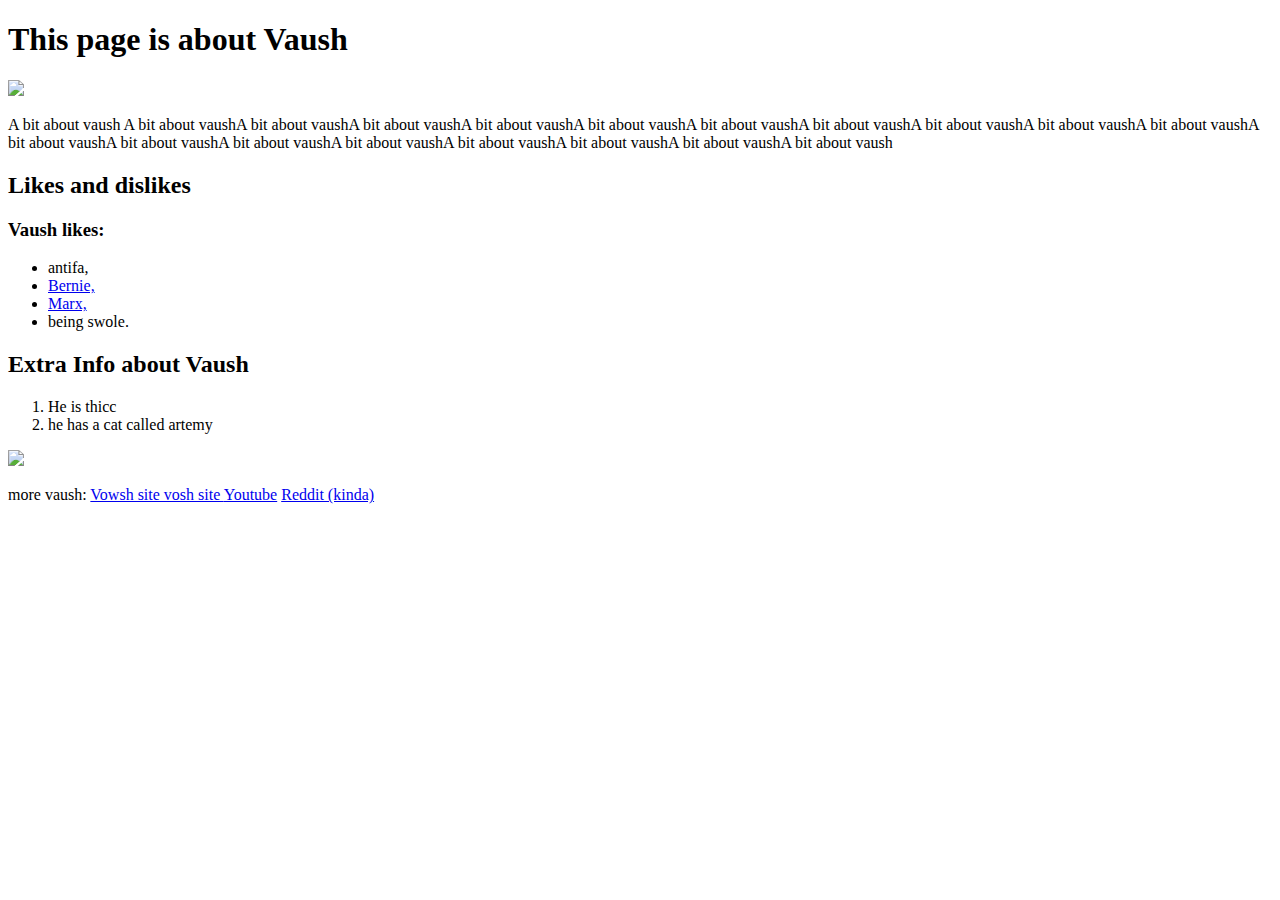
==== index.html @ 9081c3d3 "Outlined the index.html for the vaush site." ====
<!DOCTYPE html>
<html>
    <head>
    <title>Vaush</title>
<!--        this is how you add a favicon(tab icon)-->
        <link rel="icon" href="https://vignette.wikia.nocookie.net/youtube/images/3/3d/Vaush.jpeg/revision/latest?cb=20191110191040">
    </head>
<body>
    
    <!--header element-->
    <header>
        
         <h1> This page is about Vaush
        </h1>
    <img src="https://preview.redd.it/fltq1x07rme41.png?width=960&crop=smart&auto=webp&s=5d447a83e7587907fd7a65f2a8ca4eb12e86b19f"
         width=300>
       <p>
           A bit about vaush A bit about vaushA bit about vaushA bit about vaushA bit about vaushA bit about vaushA bit about vaushA bit about vaushA bit about vaushA bit about vaushA bit about vaushA bit about vaushA bit about vaushA bit about vaushA bit about vaushA bit about vaushA bit about vaushA bit about vaushA bit about vaush
        </p>
    </header>
    
<!--    main element-->
    <main>
    <h2>
        Likes and dislikes 
        
        </h2>
        <h3>Vaush likes:</h3>
        
        <ul>
        <li>antifa,</li>  
            <li><a href="https://en.wikipedia.org/wiki/Bernie_Sanders" target=_blank>Bernie,</a></li>
            <li><a href="https://en.wikipedia.org/wiki/Karl_Marx" target=_blank>Marx,</a></li>
            <li>being swole.</li>
        </ul>
        
        <h2>
        Extra Info about Vaush
        </h2>
    
        <ol>
        <li>He is thicc</li>
            <li>he has a cat called artemy</li>
        </ol>
  
        
        <img src="https://preview.redd.it/am48ckmk64q51.jpg?width=640&crop=smart&auto=webp&s=c0634eea83ee23bde29a715a3e442705297c0530"
             height=400>
        
        
    
    </main>
<!--    footer element-->
    <footer>
        <p>more vaush: 
            <a href="https://www.vaush.gg" target=_blank title="enter the pit">Vowsh site vosh site </a>
        
    <a href="https://www.youtube.com/channel/UC1E-JS8L0j1Ei70D9VEFrPQ" target=_blank title="praxis time">Youtube</a>
        
    <a href="https://www.reddit.com/r/VaushV/" target=_blank title="try not to get banned">Reddit (kinda) </a>
        </p>
    
        
    </footer>
    
    
</body>
</html>
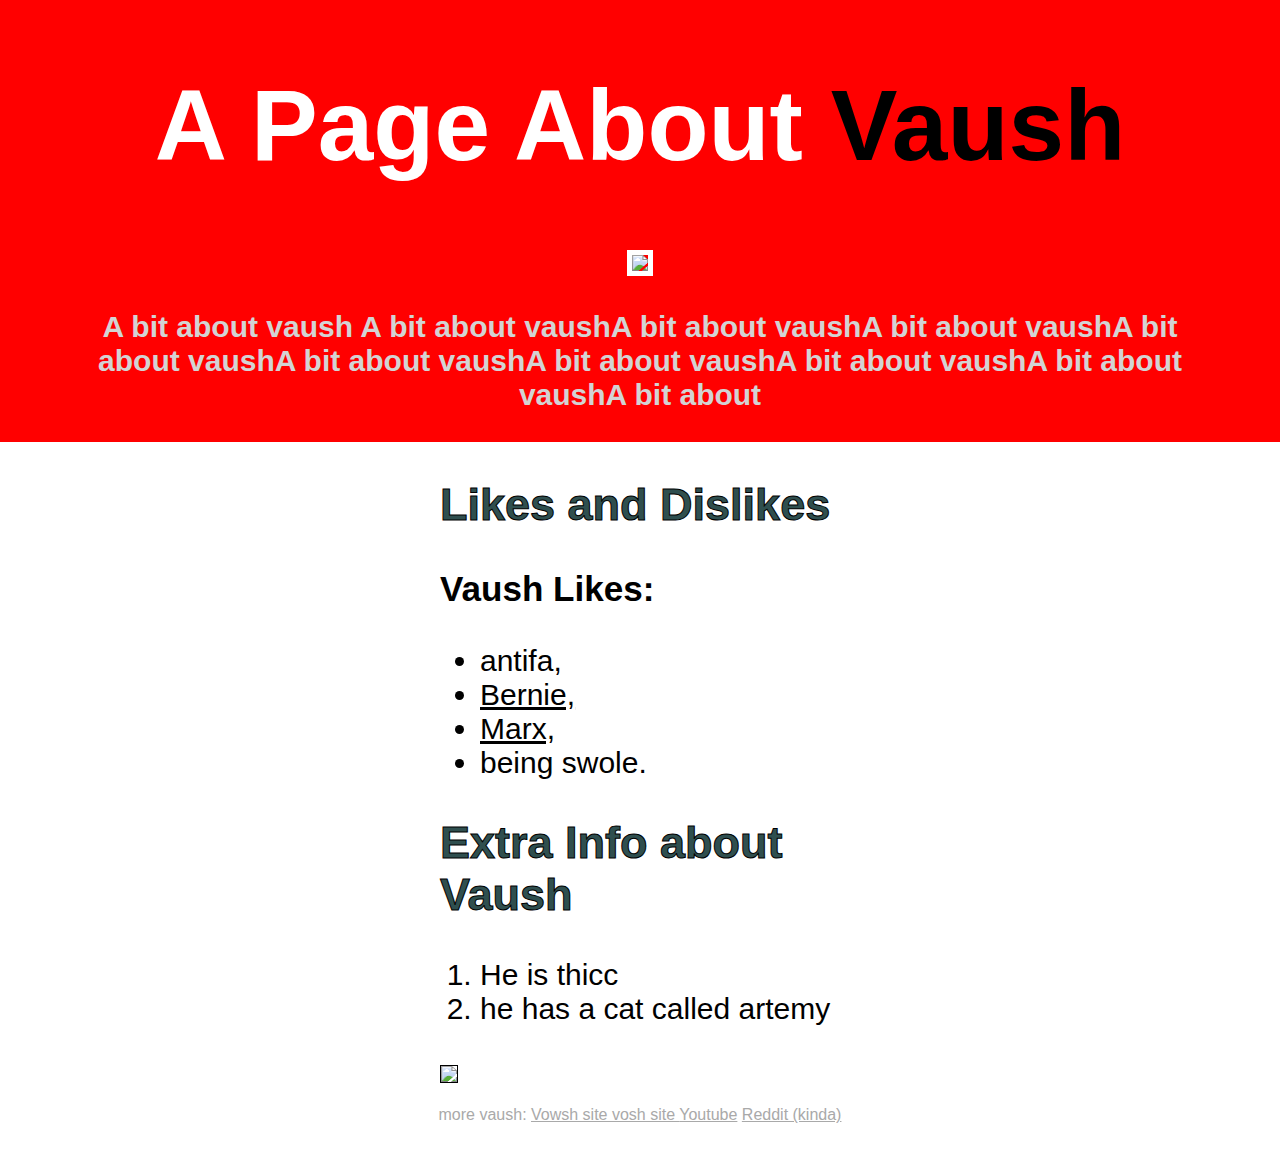
==== commit 108d9cb2: "writing the initial css for the vaus site" ====
--- a/index.html
+++ b/index.html
@@ -4,28 +4,35 @@
     <title>Vaush</title>
 <!--        this is how you add a favicon(tab icon)-->
         <link rel="icon" href="https://vignette.wikia.nocookie.net/youtube/images/3/3d/Vaush.jpeg/revision/latest?cb=20191110191040">
+        
+       <link rel="stylesheet" type="text/css" href="css/vaush.css">
+        
     </head>
 <body>
     
     <!--header element-->
     <header>
         
-         <h1> This page is about Vaush
+         <h1> A Page About <span>Vaush</span>
         </h1>
-    <img src="https://preview.redd.it/fltq1x07rme41.png?width=960&crop=smart&auto=webp&s=5d447a83e7587907fd7a65f2a8ca4eb12e86b19f"
-         width=300>
+        
+    <img src="https://preview.redd.it/fltq1x07rme41.png?width=960&crop=smart&auto=webp&s=5d447a83e7587907fd7a65f2a8ca4eb12e86b19f"  
+         
+        
+         >
+      
        <p>
-           A bit about vaush A bit about vaushA bit about vaushA bit about vaushA bit about vaushA bit about vaushA bit about vaushA bit about vaushA bit about vaushA bit about vaushA bit about vaushA bit about vaushA bit about vaushA bit about vaushA bit about vaushA bit about vaushA bit about vaushA bit about vaushA bit about vaush
+           A bit about vaush A bit about vaushA bit about vaushA bit about vaushA bit about vaushA bit about vaushA bit about vaushA bit about vaushA bit about vaushA bit about 
         </p>
     </header>
     
 <!--    main element-->
     <main>
     <h2>
-        Likes and dislikes 
+        Likes and Dislikes 
         
         </h2>
-        <h3>Vaush likes:</h3>
+        <h3>Vaush Likes:</h3>
         
         <ul>
         <li>antifa,</li>  
--- a/css/vaush.css
+++ b/css/vaush.css
@@ -0,0 +1,83 @@
+body{
+  margin:0;
+     font-family: avenir, arial, sans-serif;
+}
+
+header{
+    background-color: red;
+  text-align: center;
+    padding-top: 1px;
+}
+
+header h1{
+    color: white;
+    font-family: helvetica;
+    font-size: 100px;
+}
+header span{
+        color:black;
+    }
+header img{
+    border: 5px solid white;
+    width:300px;
+    
+        
+    
+}
+header p{
+
+    font-family: helvetica, arial, sans-serif;
+    color: lightgrey;
+    font-size: 30px;
+    padding-left: 70px;
+    padding-right: 70px;
+    padding-bottom: 30px;
+    font-weight:900;
+    }
+
+main{
+    max-width: 400px;
+    margin:0 auto;
+    padding: 0 30;
+}
+
+main{
+
+    color: black;
+    font-size: 30px;
+}
+
+main img{
+    border: 1px solid black;
+}
+
+main h2{
+    outline-color: 2px black;
+    color: darkslategray;
+    -webkit-text-stroke-color: black;
+    -webkit-text-stroke-width: 1px;
+    
+    
+}
+
+main a{
+    color: black;
+}
+
+main a:hover{
+    color: red;
+}
+
+footer{
+    text-align: center;
+    color: darkgray;
+}
+
+footer a{
+    color: darkgray;
+    padding-bottom: 50px;
+    padding-top: 30px;
+}
+footer a:hover{
+    color: black;
+}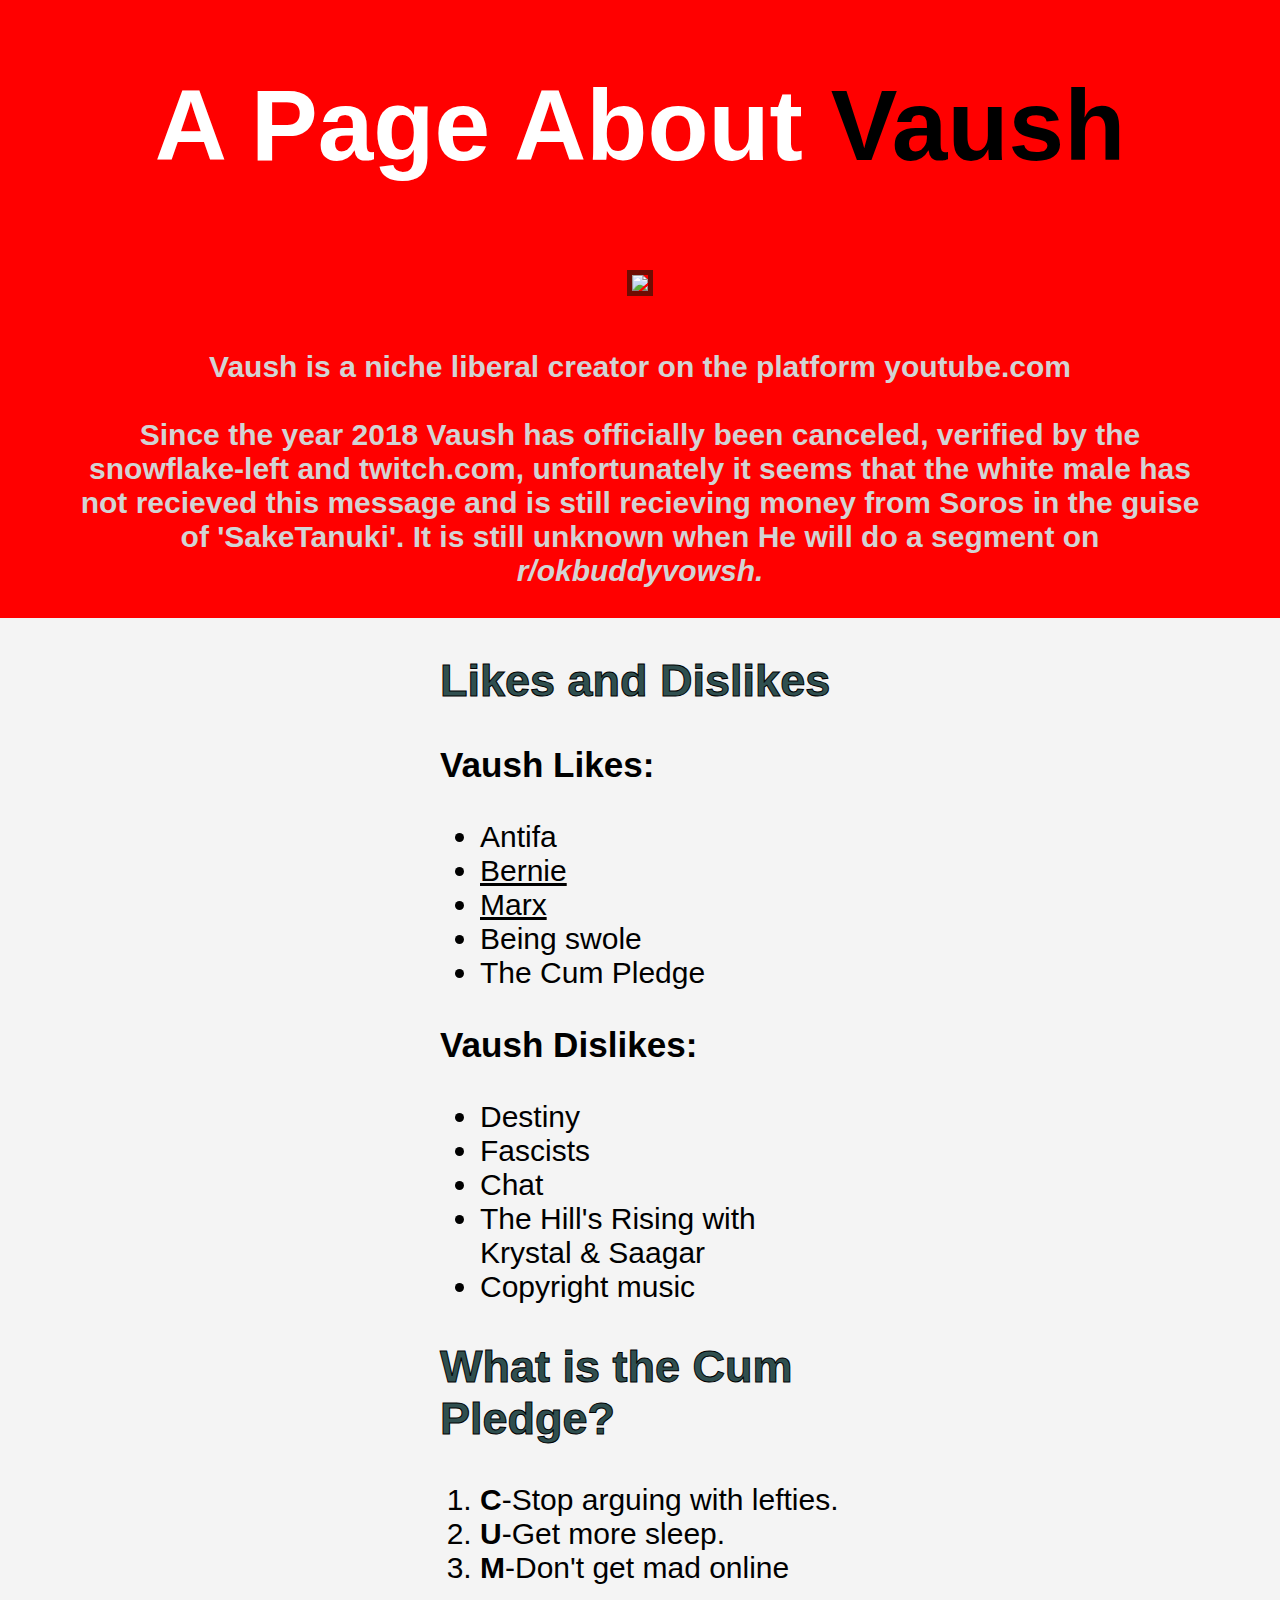
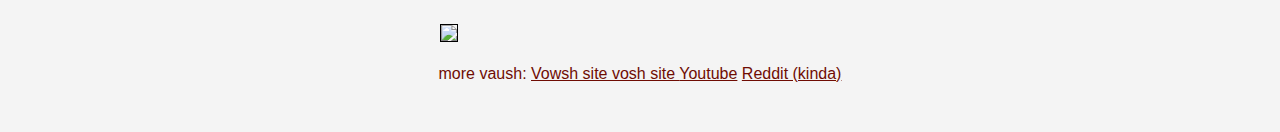
==== commit 84ce0a0e: "making it look pretty and changing the contents a bit" ====
--- a/index.html
+++ b/index.html
@@ -22,7 +22,10 @@
          >
       
        <p>
-           A bit about vaush A bit about vaushA bit about vaushA bit about vaushA bit about vaushA bit about vaushA bit about vaushA bit about vaushA bit about vaushA bit about 
+           Vaush is a niche liberal creator on the platform youtube.com <br>
+           <br>
+           Since the year 2018 Vaush has officially been canceled, verified by the snowflake-left and twitch.com, unfortunately it seems that the white male has not recieved this message and is still recieving money from Soros in the guise of 'SakeTanuki'.
+           It is still unknown when He will do a segment on <i>r/okbuddyvowsh.</i>
         </p>
     </header>
     
@@ -35,19 +38,31 @@
         <h3>Vaush Likes:</h3>
         
         <ul>
-        <li>antifa,</li>  
-            <li><a href="https://en.wikipedia.org/wiki/Bernie_Sanders" target=_blank>Bernie,</a></li>
-            <li><a href="https://en.wikipedia.org/wiki/Karl_Marx" target=_blank>Marx,</a></li>
-            <li>being swole.</li>
+        <li>Antifa</li>  
+            <li><a href="https://en.wikipedia.org/wiki/Bernie_Sanders" target=_blank>Bernie</a></li>
+            <li><a href="https://en.wikipedia.org/wiki/Karl_Marx" target=_blank>Marx</a></li>
+            <li>Being swole</li>
+            <li>The Cum Pledge</li>
+        </ul>
+        
+        <h3>Vaush Dislikes:</h3>
+        
+        <ul>
+        <li>Destiny</li>  
+        <li>Fascists</li>
+        <li>Chat</li>
+        <li>The Hill's Rising with Krystal & Saagar</li>
+        <li>Copyright music</li>
         </ul>
         
         <h2>
-        Extra Info about Vaush
+        What is the Cum Pledge?
         </h2>
     
         <ol>
-        <li>He is thicc</li>
-            <li>he has a cat called artemy</li>
+        <li><b>C</b>-Stop arguing with lefties.</li>
+        <li><b>U</b>-Get more sleep.</li>
+        <li><b>M</b>-Don't get mad online</li>
         </ol>
   
         
--- a/css/vaush.css
+++ b/css/vaush.css
@@ -1,6 +1,7 @@
 body{
   margin:0;
      font-family: avenir, arial, sans-serif;
+     background-color: #F4F4F4;
 }
 
 header{
@@ -13,16 +14,16 @@
     color: white;
     font-family: helvetica;
     font-size: 100px;
+    padding-bottom: 20px;
 }
 header span{
         color:black;
     }
 header img{
-    border: 5px solid white;
-    width:300px;
-    
-        
-    
+    border: 5px solid #6F0C03;
+    width:400px;
+    margin-bottom: 20px;
+ 
 }
 header p{
 
@@ -41,10 +42,13 @@
     padding: 0 30;
 }
 
+
+
 main{
 
     color: black;
     font-size: 30px;
+    
 }
 
 main img{
@@ -70,11 +74,11 @@
 
 footer{
     text-align: center;
-    color: darkgray;
+    color: #6F0C03;
 }
 
 footer a{
-    color: darkgray;
+    color: #6F0C03;
     padding-bottom: 50px;
     padding-top: 30px;
 }
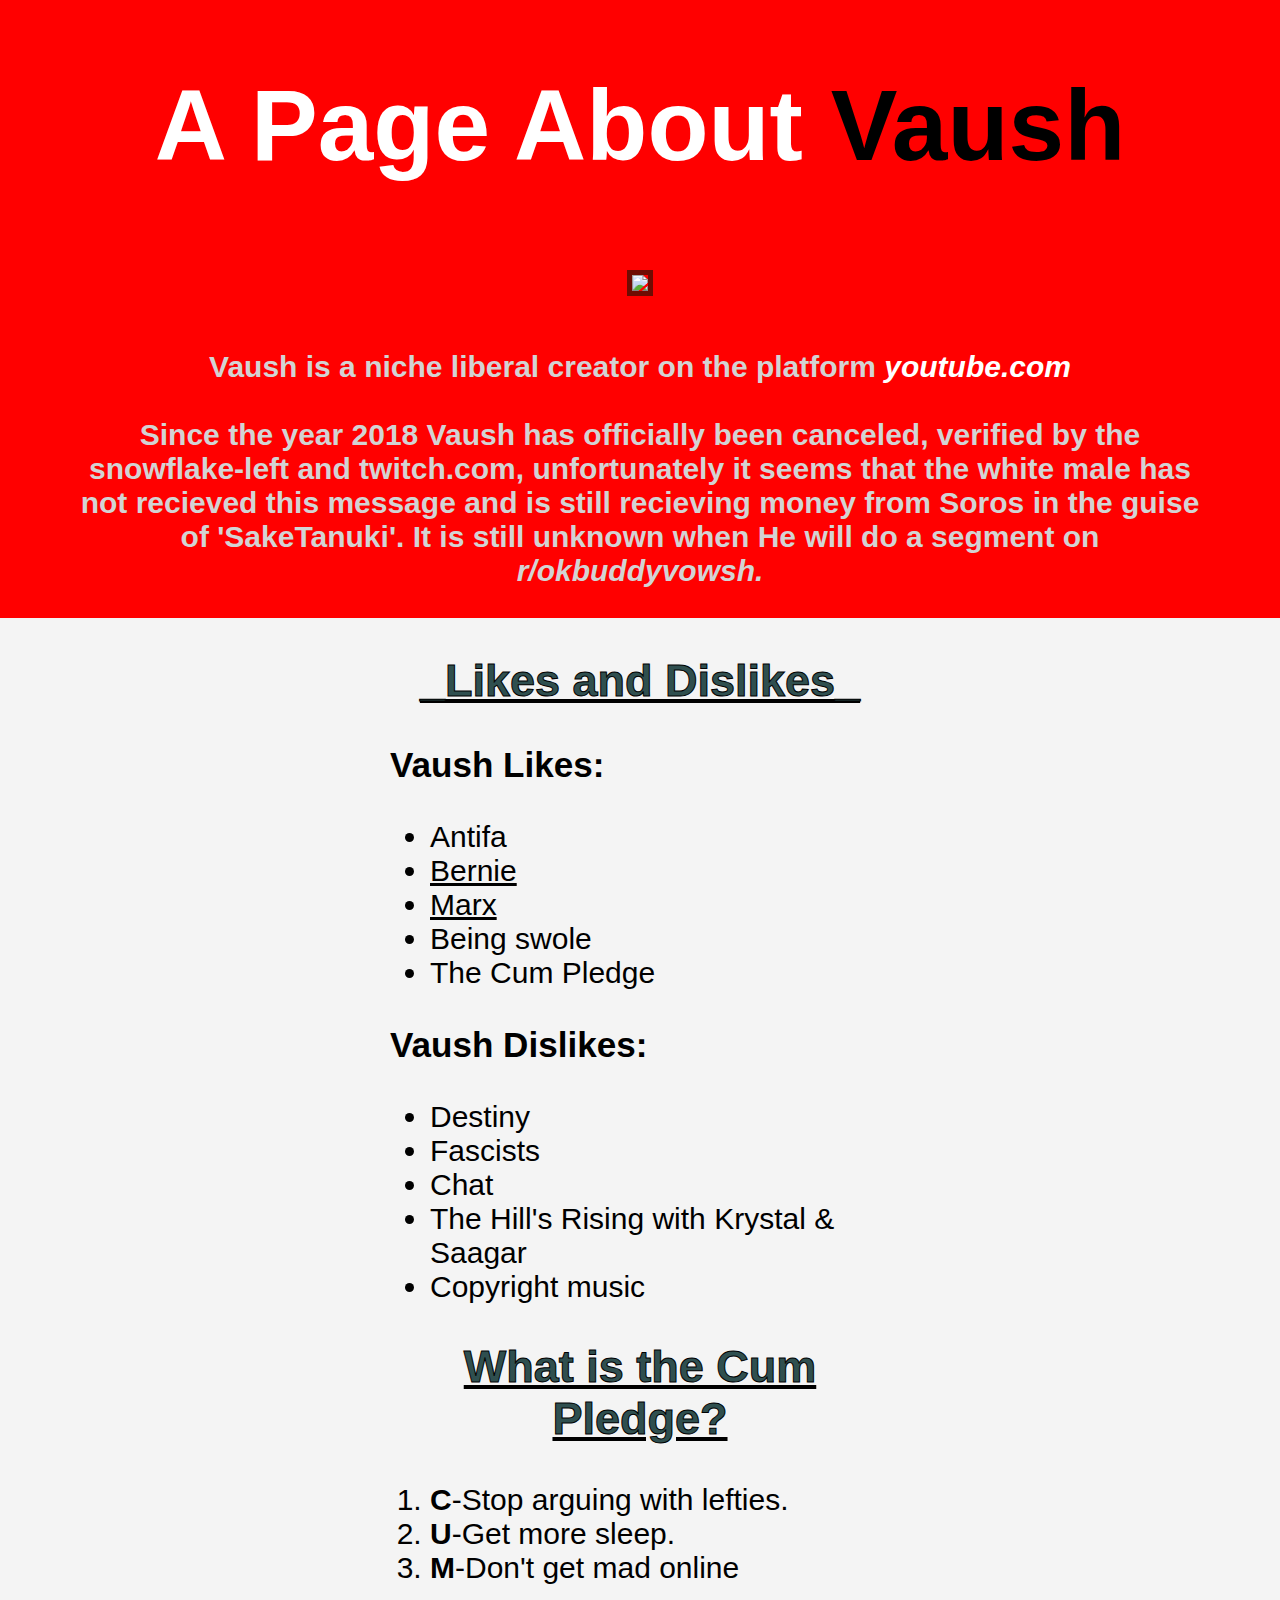
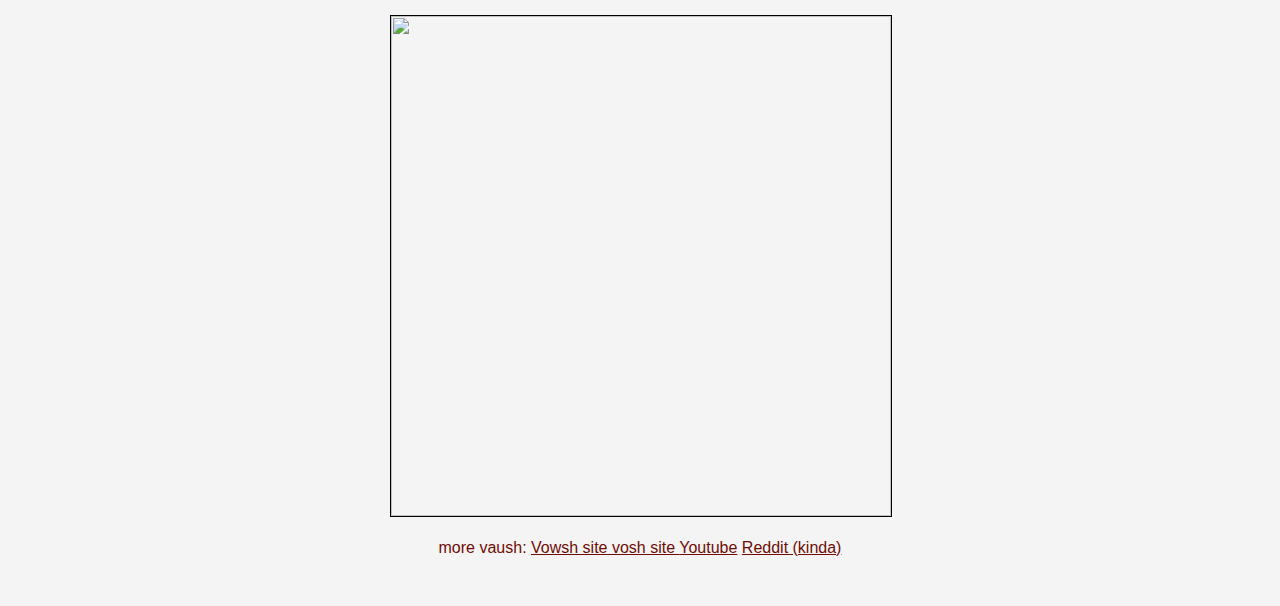
==== commit 977210f7: "Labeling some code and linking youtube.com" ====
--- a/index.html
+++ b/index.html
@@ -18,11 +18,10 @@
         
     <img src="https://preview.redd.it/fltq1x07rme41.png?width=960&crop=smart&auto=webp&s=5d447a83e7587907fd7a65f2a8ca4eb12e86b19f"  
          
-        
          >
       
        <p>
-           Vaush is a niche liberal creator on the platform youtube.com <br>
+           Vaush is a niche liberal creator on the platform <i><a href="youtube.com" target="_blank" title="this is a link to the lesser known site: youtube.com which hosts all of Vaush's content">youtube.com </a></i><br>
            <br>
            Since the year 2018 Vaush has officially been canceled, verified by the snowflake-left and twitch.com, unfortunately it seems that the white male has not recieved this message and is still recieving money from Soros in the guise of 'SakeTanuki'.
            It is still unknown when He will do a segment on <i>r/okbuddyvowsh.</i>
@@ -32,7 +31,7 @@
 <!--    main element-->
     <main>
     <h2>
-        Likes and Dislikes 
+        _Likes and Dislikes_
         
         </h2>
         <h3>Vaush Likes:</h3>
--- a/css/vaush.css
+++ b/css/vaush.css
@@ -3,7 +3,7 @@
      font-family: avenir, arial, sans-serif;
      background-color: #F4F4F4;
 }
-
+/*header styling*/
 header{
     background-color: red;
   text-align: center;
@@ -19,6 +19,7 @@
 header span{
         color:black;
     }
+
 header img{
     border: 5px solid #6F0C03;
     width:400px;
@@ -36,13 +37,26 @@
     font-weight:900;
     }
 
+
+header a{
+    color: white;
+    text-decoration: none
+}
+
+
+/*main styling*/
+
 main{
-    max-width: 400px;
+    max-width: 500px;
     margin:0 auto;
     padding: 0 30;
 }
+main img{
+    width: 500px;
+    height: 500px;
+    padding: 10 10 10 10;
 
-
+}
 
 main{
 
@@ -60,8 +74,9 @@
     color: darkslategray;
     -webkit-text-stroke-color: black;
     -webkit-text-stroke-width: 1px;
-    
-    
+    text-decoration-line: underline;
+    text-align:center
+
 }
 
 main a{
@@ -72,6 +87,7 @@
     color: red;
 }
 
+/*Footer styling*/
 footer{
     text-align: center;
     color: #6F0C03;
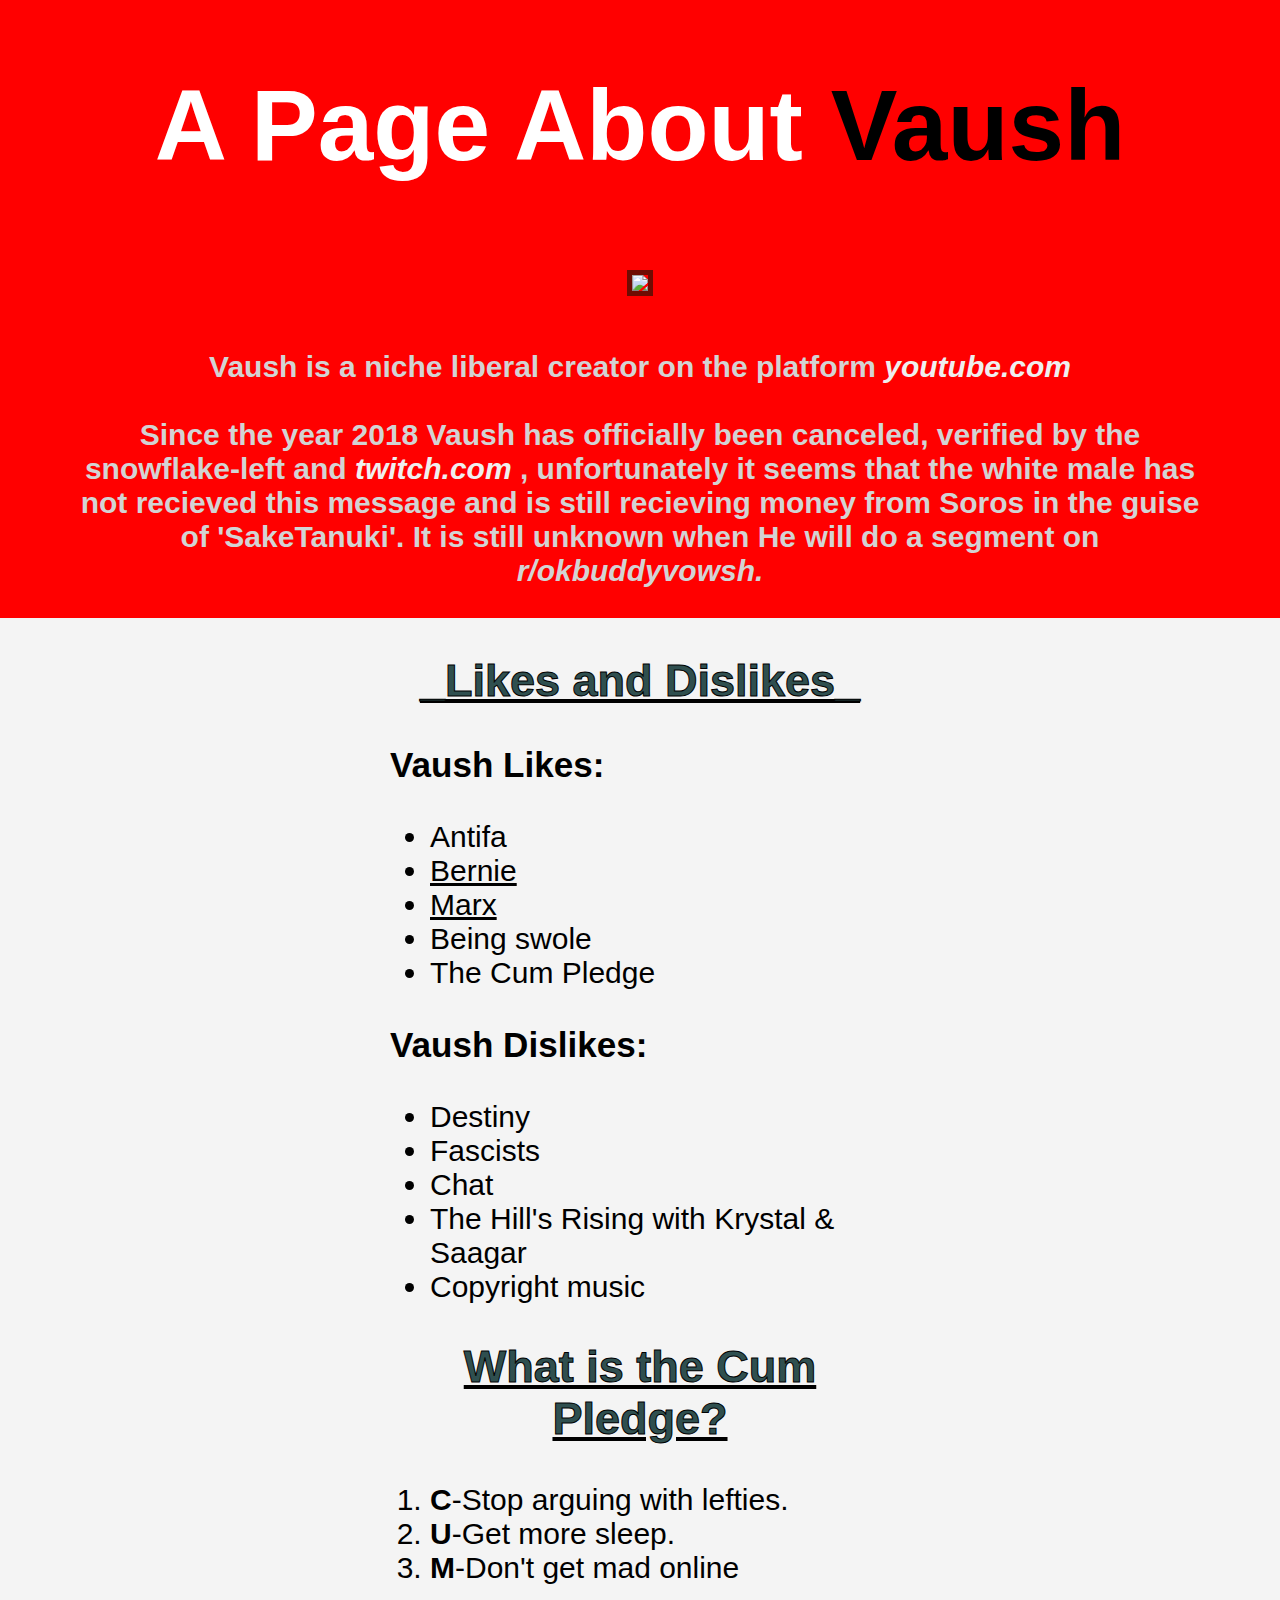
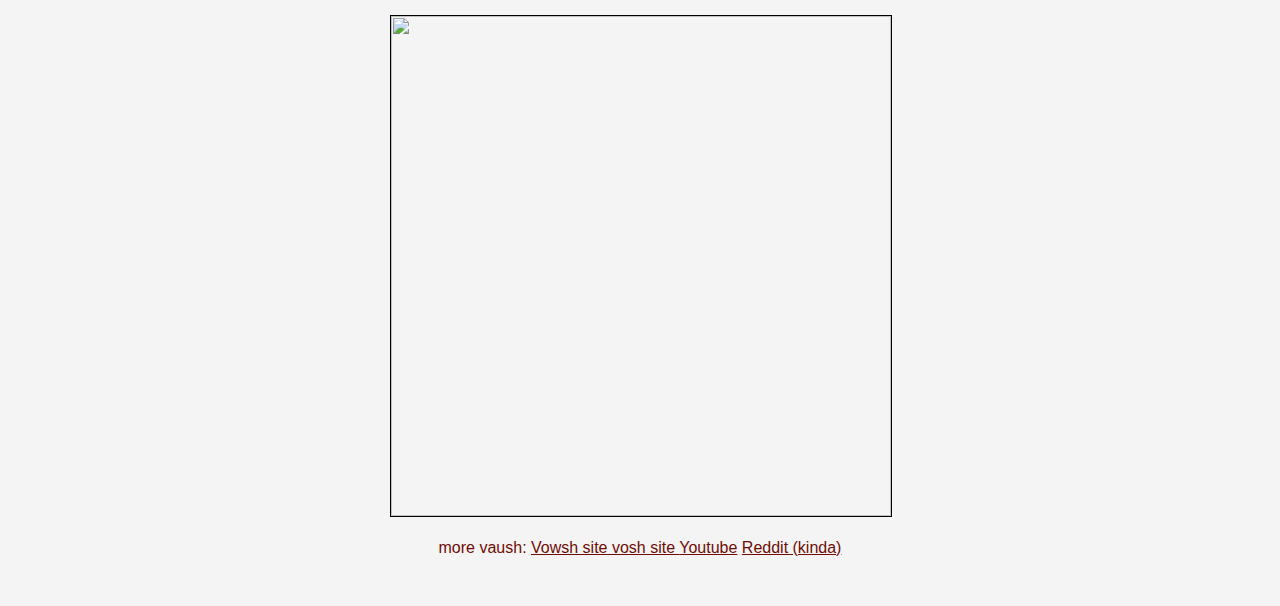
==== commit 16fd3a23: "CHANGING LINK COLOUR" ====
--- a/index.html
+++ b/index.html
@@ -23,7 +23,7 @@
        <p>
            Vaush is a niche liberal creator on the platform <i><a href="youtube.com" target="_blank" title="this is a link to the lesser known site: youtube.com which hosts all of Vaush's content">youtube.com </a></i><br>
            <br>
-           Since the year 2018 Vaush has officially been canceled, verified by the snowflake-left and twitch.com, unfortunately it seems that the white male has not recieved this message and is still recieving money from Soros in the guise of 'SakeTanuki'.
+           Since the year 2018 Vaush has officially been canceled, verified by the snowflake-left and <i><a href="twitch.com" target="_blank" title="this is a link to the holy site: twitch.com which hosts all of Vaush's content">twitch.com </a></i>, unfortunately it seems that the white male has not recieved this message and is still recieving money from Soros in the guise of 'SakeTanuki'.
            It is still unknown when He will do a segment on <i>r/okbuddyvowsh.</i>
         </p>
     </header>
--- a/css/vaush.css
+++ b/css/vaush.css
@@ -39,7 +39,7 @@
 
 
 header a{
-    color: white;
+    color: #EFEFEF;
     text-decoration: none
 }
 
